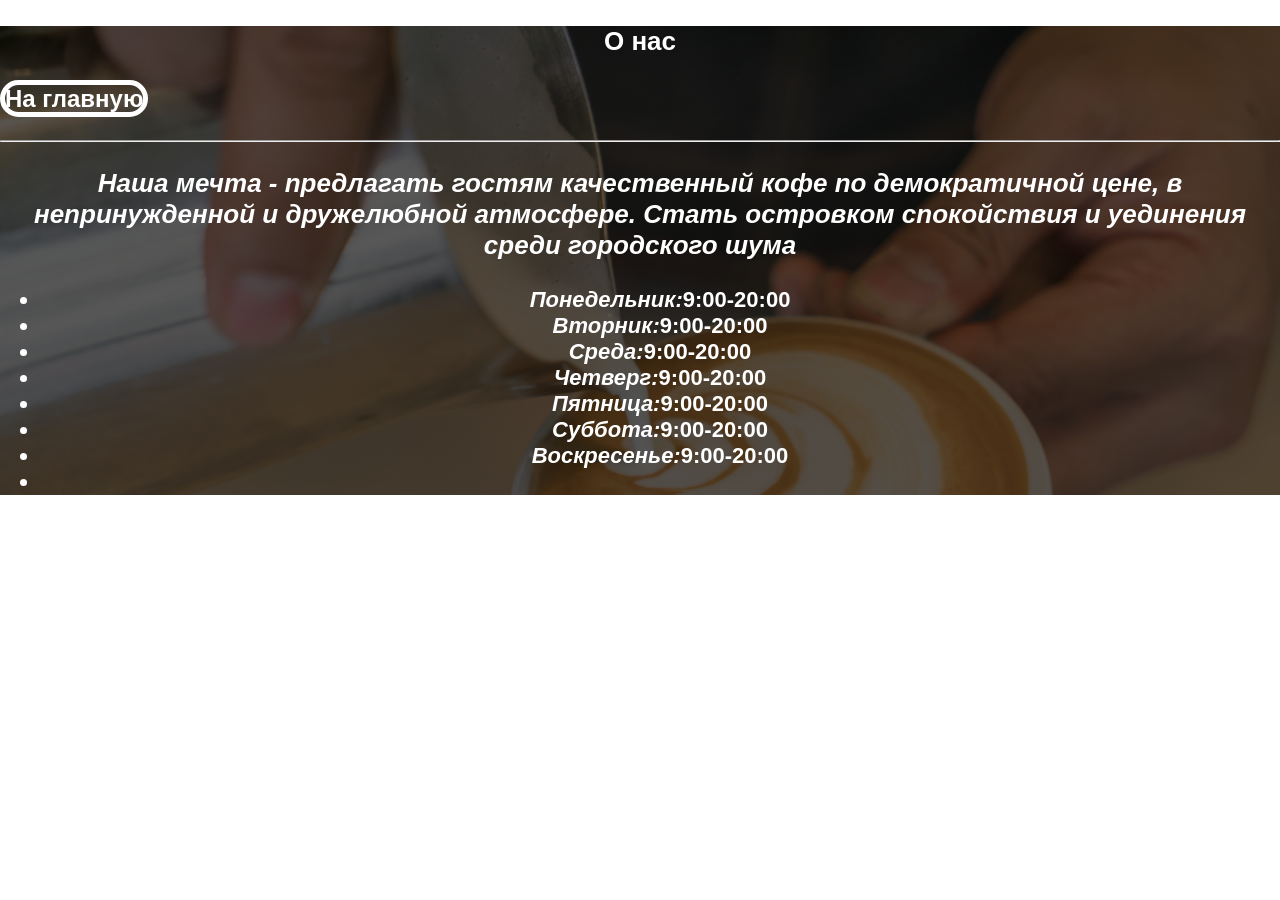
==== About.html @ 11d2fd34 "Update About.html" ====
<!DOCTYPE html>
<HTML>
<HEAD>
<link rel="shortcut icon" href="4.png">
 <link rel="stylesheet" href="style.css">
<meta charset="utf-8"> 
<TITLE>О нас</TITLE>
</HEAD>
<BODY>
 <main>
    <section id="coffee">
	<p align="center"> О нас </p>
		<p align="left"><a href="index.html" class="button"> На главную </a></p>
	<hr>
      <p align="center"><b><i>Наша мечта - предлагать гостям качественный кофе по демократичной цене, в непринужденной и дружелюбной атмосфере. Стать островком спокойствия и уединения среди городского шума</i></b></P>
<ul class="menu-main">
<li align="center"><b><i>Понедельник:</i>9:00-20:00</b></li>
<li align="center"><b><i>Вторник:</i>9:00-20:00</b></li>
<li align="center"><b><i>Среда:</i>9:00-20:00</b></li>
<li align="center"><b><i>Четверг:</i>9:00-20:00</b></li>
<li align="center"><b><i>Пятница:</i>9:00-20:00</b></li>
<li align="center"><b><i>Суббота:</i>9:00-20:00</b></li>
<li align="center"><b><i>Воскресенье:</i>9:00-20:00</b><li>
</ul>
</div>
    </section>
</BODY>
</HTML>
---- style.css ----
body {
  font-family: Arial, sans-serif;
  margin: 0;
  padding: 0;
}

/* Стили для заголовков */
h1, h2 {
  font-size: 24px;
  font-weight: bold;
   
}
p{
	  font-size: 26px;
  font-weight: bold;
	
}
/* Стили для навигационного меню */
.dropdown {
	text-decoration:none;
  position: relative;
  display: inline-block;
}

.dropdown-content {
	text-decoration:none;
  display: none;
  position: absolute;
  background-color: #f9f9f9;
  min-width: 160px;
  box-shadow: 0px 8px 16px 0px rgba(0,0,0,0.2);
  z-index: 1;
}

.dropdown:hover .dropdown-content {
	text-decoration:none;
  display: block;
}

.dropdown-content a {
	text-decoration:none;
  color: black;
  padding: 12px 16px;
  text-decoration: none;
  display: block;
}

.dropdown-content a:hover {
  background-color: #f1f1f1;
}
.button-container {
            display: flex;
            justify-content: center;
        }

        .button-container button {
            margin: 5px;
        }
/* Стили для главного заголовка меню */
h1 {
  text-align: center;
}

/* Стили для кнопок меню */
.dropbtn {
	color: inherit;
 width: 150px;
  height: 50px;
  border-radius: 15px;
  background-color:  #442d25;
  border: 5px solid #ffffff;
  text-decoration:none;
  color: #ffffff;
  font-size: 24px;
  text-align: center;
  line-height: 25px;
  cursor: pointer;
}

.dropbtn:hover {
  background-color:#6f4e37;
}
nav ul {
  list-style: none;
  margin: 0;
  padding: 0;
}

nav li {
  display: inline-block;
  margin-right: 10px;
  list-style-type:none;
}

nav a {
	color: inherit;
  text-decoration: none;
  padding: 5px;
}

/* Стили для главного изображения */
#hero {
  text-align: center;
  padding: 150px;
  background-image: url('hero-image.jpg');
  background-size: cover;
  color: #fff;
}
#coffee {
font-size: 22px;
text-decoration:none;
  text-align: center;
  padding: 300 px;
  background-image: url('coffee.jpg');
  background-size: cover;
  color: #fff;
}

#drink {
	font-size: 22px;
	text-decoration:none;
  text-align: center;
  padding: 70px;
  background-image: url('drink.jpg');
  background-size: cover;
  color: #fff;
}
#dessert {
	font-size: 24px;
	text-decoration:none;
  text-align: center;
  padding: 50px;
  background-image: url('dessert.jpg');
  background-size: cover;
  color: #fff;
}


/* Стили для кнопок */

.button {
  width: 300px;
  height: 200px;
  border-radius: 50px;
  background-color: transparent;
  border: 5px solid #ffffff;
  text-decoration:none;
  color: #ffffff;
  font-size: 24px;
  text-align: center;
  line-height: 25px;
  cursor: pointer;
}
.button:hover {
  background-color: rgba(255, 255, 255, 0.5);
}
/* Стили для футера */
footer {
  background-color: #ccc;
  margin-top:150px;
  padding: 70px;
  text-align: center;
}
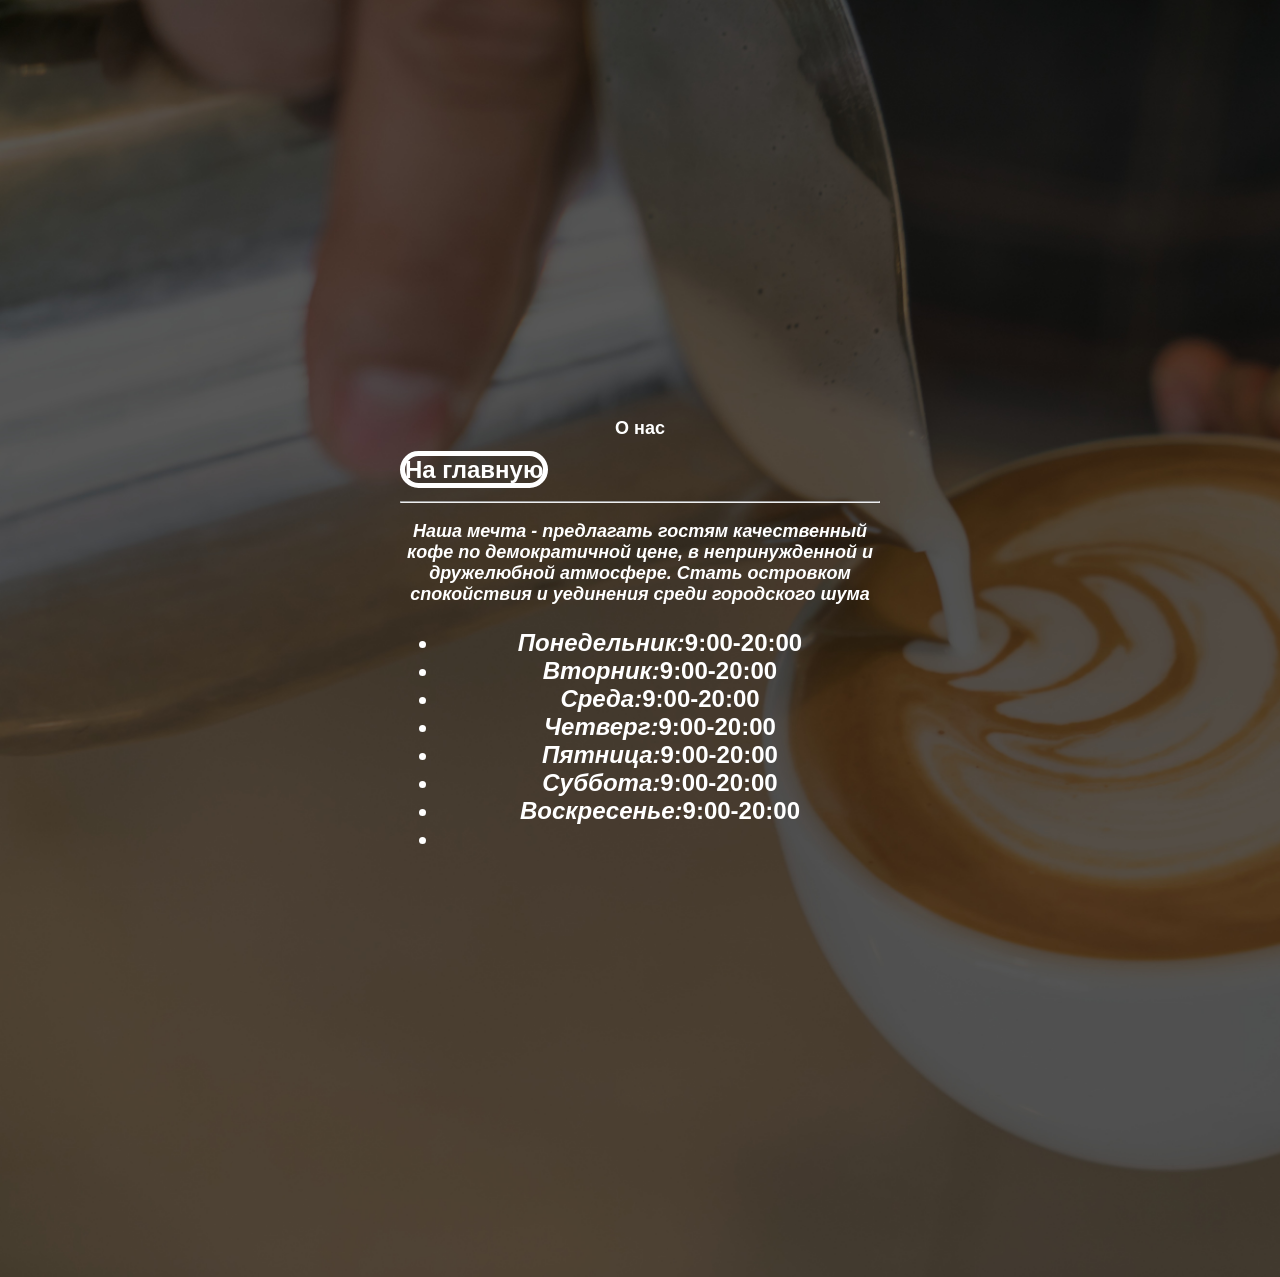
==== commit 72dd7682: "Update About.html" ====
--- a/About.html
+++ b/About.html
@@ -10,10 +10,11 @@
  <main>
     <section id="coffee">
 	<p align="center"> О нас </p>
-		<p align="left"><a href="index.html" class="button"> На главную </a></p>
+	<p align="left"><a href="index.html" class="button"> На главную </a></p>
 	<hr>
-      <p align="center"><b><i>Наша мечта - предлагать гостям качественный кофе по демократичной цене, в непринужденной и дружелюбной атмосфере. Стать островком спокойствия и уединения среди городского шума</i></b></P>
-<ul class="menu-main">
+ <p align="center"><b><i>Наша мечта - предлагать гостям качественный кофе по демократичной цене, в непринужденной и дружелюбной атмосфере. Стать островком спокойствия и уединения среди городского шума</i></b></p>
+<div>
+	<ul class="menu-main">
 <li align="center"><b><i>Понедельник:</i>9:00-20:00</b></li>
 <li align="center"><b><i>Вторник:</i>9:00-20:00</b></li>
 <li align="center"><b><i>Среда:</i>9:00-20:00</b></li>
--- a/style.css
+++ b/style.css
@@ -11,7 +11,7 @@
    
 }
 p{
-	  font-size: 26px;
+	  font-size: 18px;
   font-weight: bold;
 	
 }
@@ -107,10 +107,11 @@
   color: #fff;
 }
 #coffee {
-font-size: 22px;
-text-decoration:none;
+	
+	font-size: 24px;
+	text-decoration:none;
   text-align: center;
-  padding: 300 px;
+  padding: 400px;
   background-image: url('coffee.jpg');
   background-size: cover;
   color: #fff;
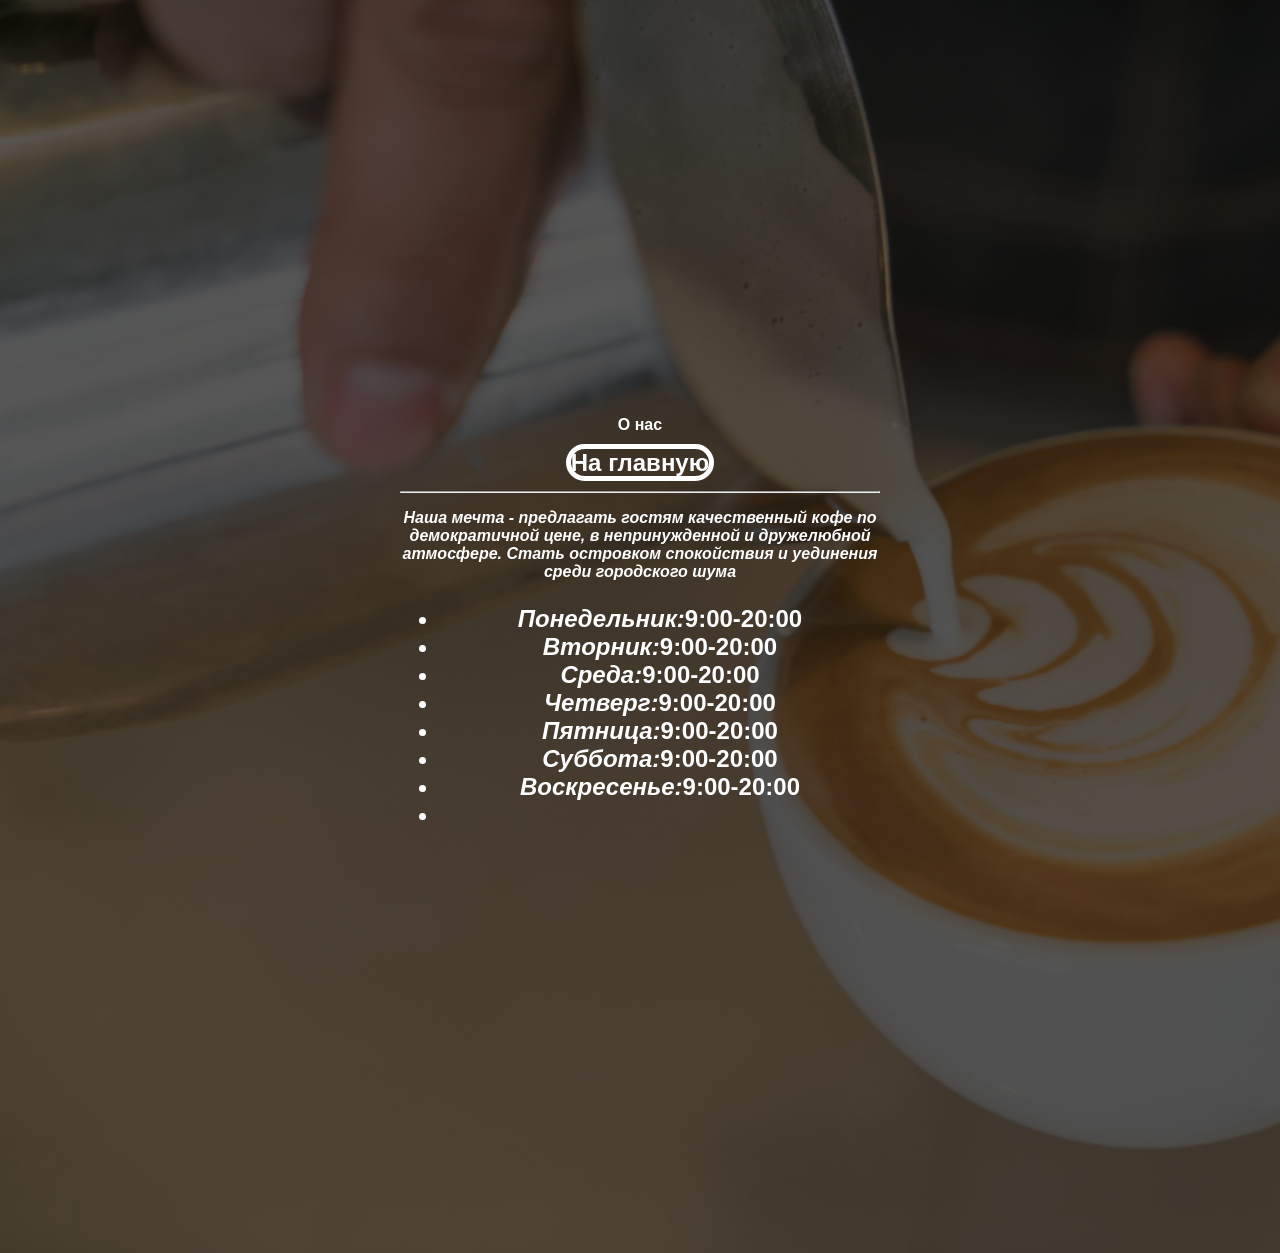
==== commit 22e4c858: "Update About.html" ====
--- a/About.html
+++ b/About.html
@@ -10,7 +10,7 @@
  <main>
     <section id="coffee">
 	<p align="center"> О нас </p>
-	<p align="left"><a href="index.html" class="button"> На главную </a></p>
+	<p align="center"><a href="index.html" class="button"> На главную </a></p>
 	<hr>
  <p align="center"><b><i>Наша мечта - предлагать гостям качественный кофе по демократичной цене, в непринужденной и дружелюбной атмосфере. Стать островком спокойствия и уединения среди городского шума</i></b></p>
 <div>
--- a/style.css
+++ b/style.css
@@ -11,7 +11,7 @@
    
 }
 p{
-	  font-size: 18px;
+ font-size: 16px;
   font-weight: bold;
 	
 }
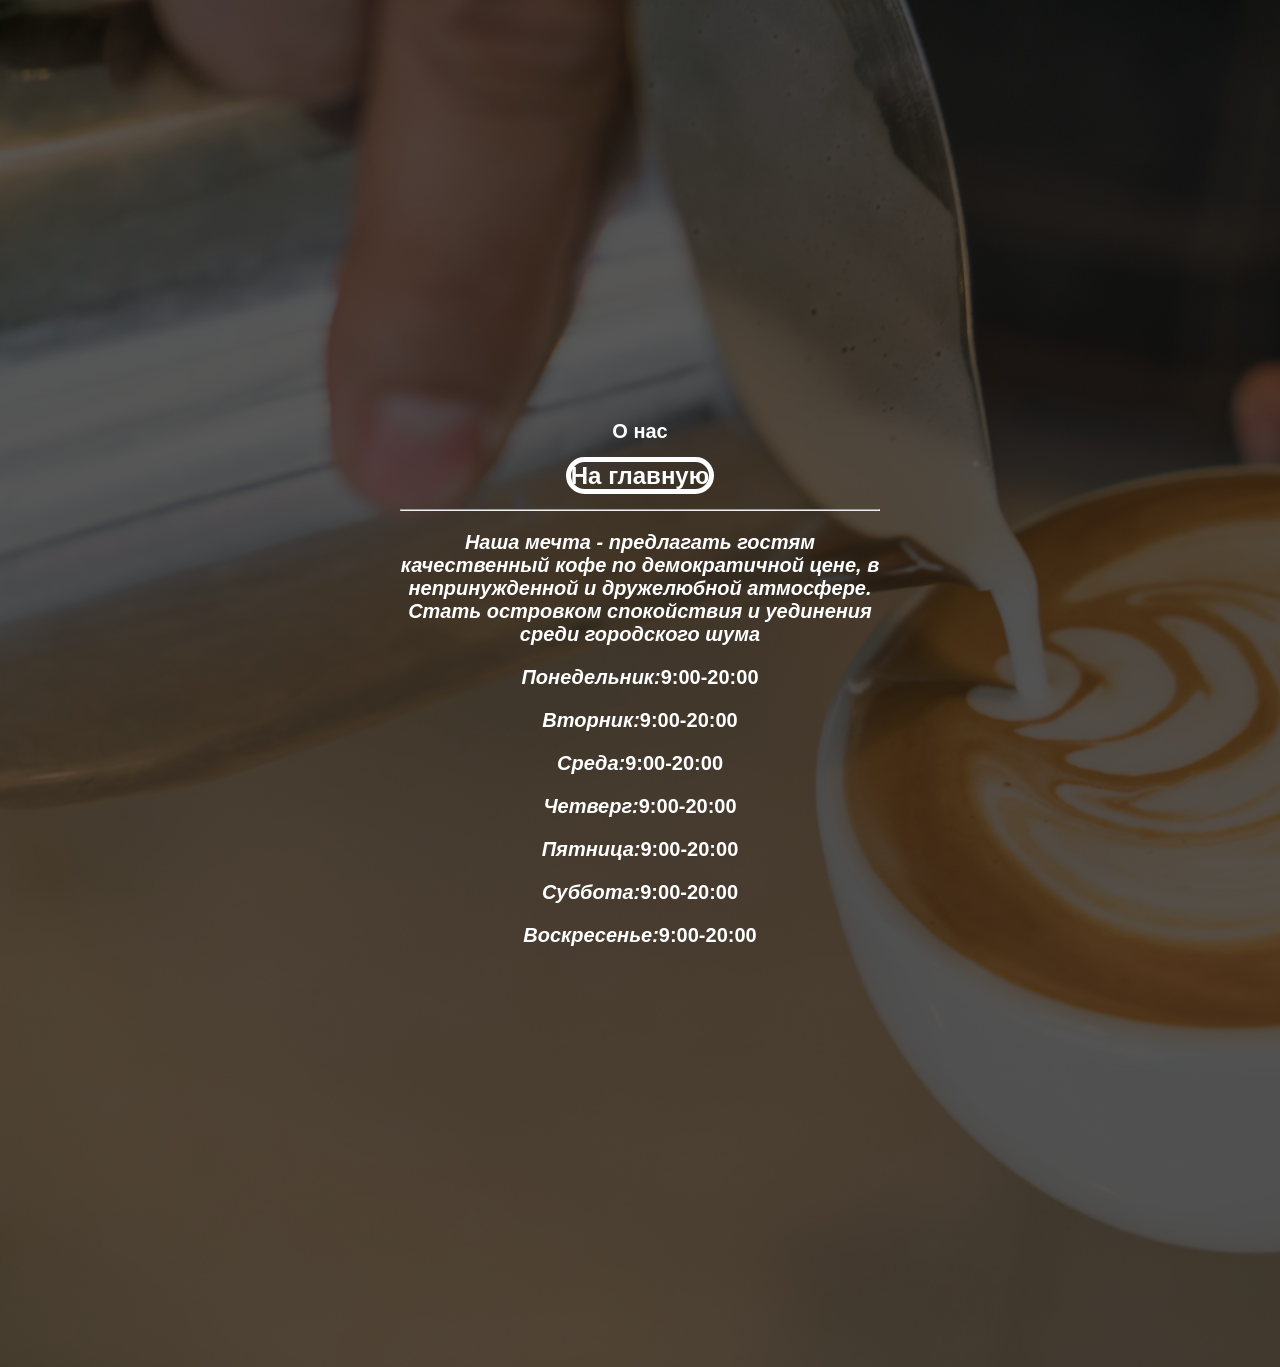
==== commit b69487e0: "Update About.html" ====
--- a/About.html
+++ b/About.html
@@ -14,15 +14,14 @@
 	<hr>
  <p align="center"><b><i>Наша мечта - предлагать гостям качественный кофе по демократичной цене, в непринужденной и дружелюбной атмосфере. Стать островком спокойствия и уединения среди городского шума</i></b></p>
 <div>
-	<ul class="menu-main">
-<li align="center"><b><i>Понедельник:</i>9:00-20:00</b></li>
-<li align="center"><b><i>Вторник:</i>9:00-20:00</b></li>
-<li align="center"><b><i>Среда:</i>9:00-20:00</b></li>
-<li align="center"><b><i>Четверг:</i>9:00-20:00</b></li>
-<li align="center"><b><i>Пятница:</i>9:00-20:00</b></li>
-<li align="center"><b><i>Суббота:</i>9:00-20:00</b></li>
-<li align="center"><b><i>Воскресенье:</i>9:00-20:00</b><li>
-</ul>
+	
+<p align="center"><b><i>Понедельник:</i>9:00-20:00</b></p>
+<p align="center"><b><i>Вторник:</i>9:00-20:00</b></p>
+<p align="center"><b><i>Среда:</i>9:00-20:00</b></p>
+<p align="center"><b><i>Четверг:</i>9:00-20:00</b></p>
+<p align="center"><b><i>Пятница:</i>9:00-20:00</b></p>
+<p align="center"><b><i>Суббота:</i>9:00-20:00</b></p>
+<p align="center"><b><i>Воскресенье:</i>9:00-20:00</b><p>
 </div>
     </section>
 </BODY>
--- a/style.css
+++ b/style.css
@@ -11,7 +11,7 @@
    
 }
 p{
- font-size: 16px;
+ font-size: 20px;
   font-weight: bold;
 	
 }
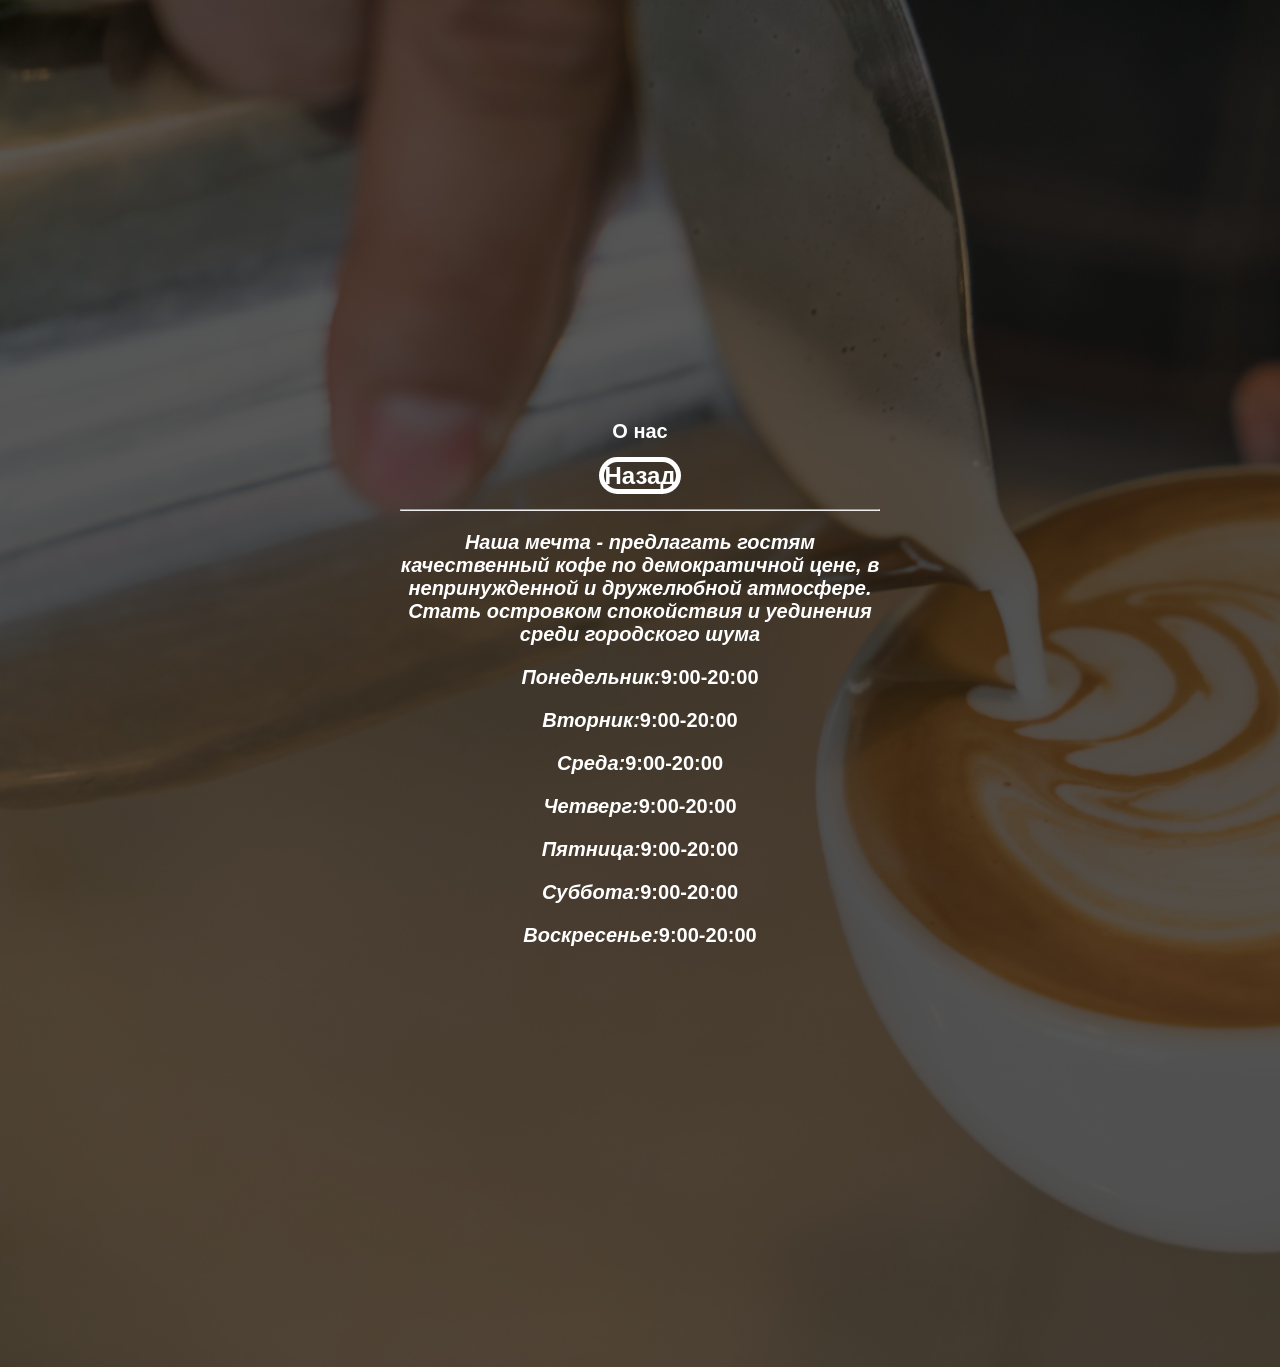
==== commit 3abb7140: "Update About.html" ====
--- a/About.html
+++ b/About.html
@@ -10,7 +10,7 @@
  <main>
     <section id="coffee">
 	<p align="center"> О нас </p>
-	<p align="center"><a href="index.html" class="button"> На главную </a></p>
+	<p align="center"><a href="index.html" class="button"> Назад </a></p>
 	<hr>
  <p align="center"><b><i>Наша мечта - предлагать гостям качественный кофе по демократичной цене, в непринужденной и дружелюбной атмосфере. Стать островком спокойствия и уединения среди городского шума</i></b></p>
 <div>
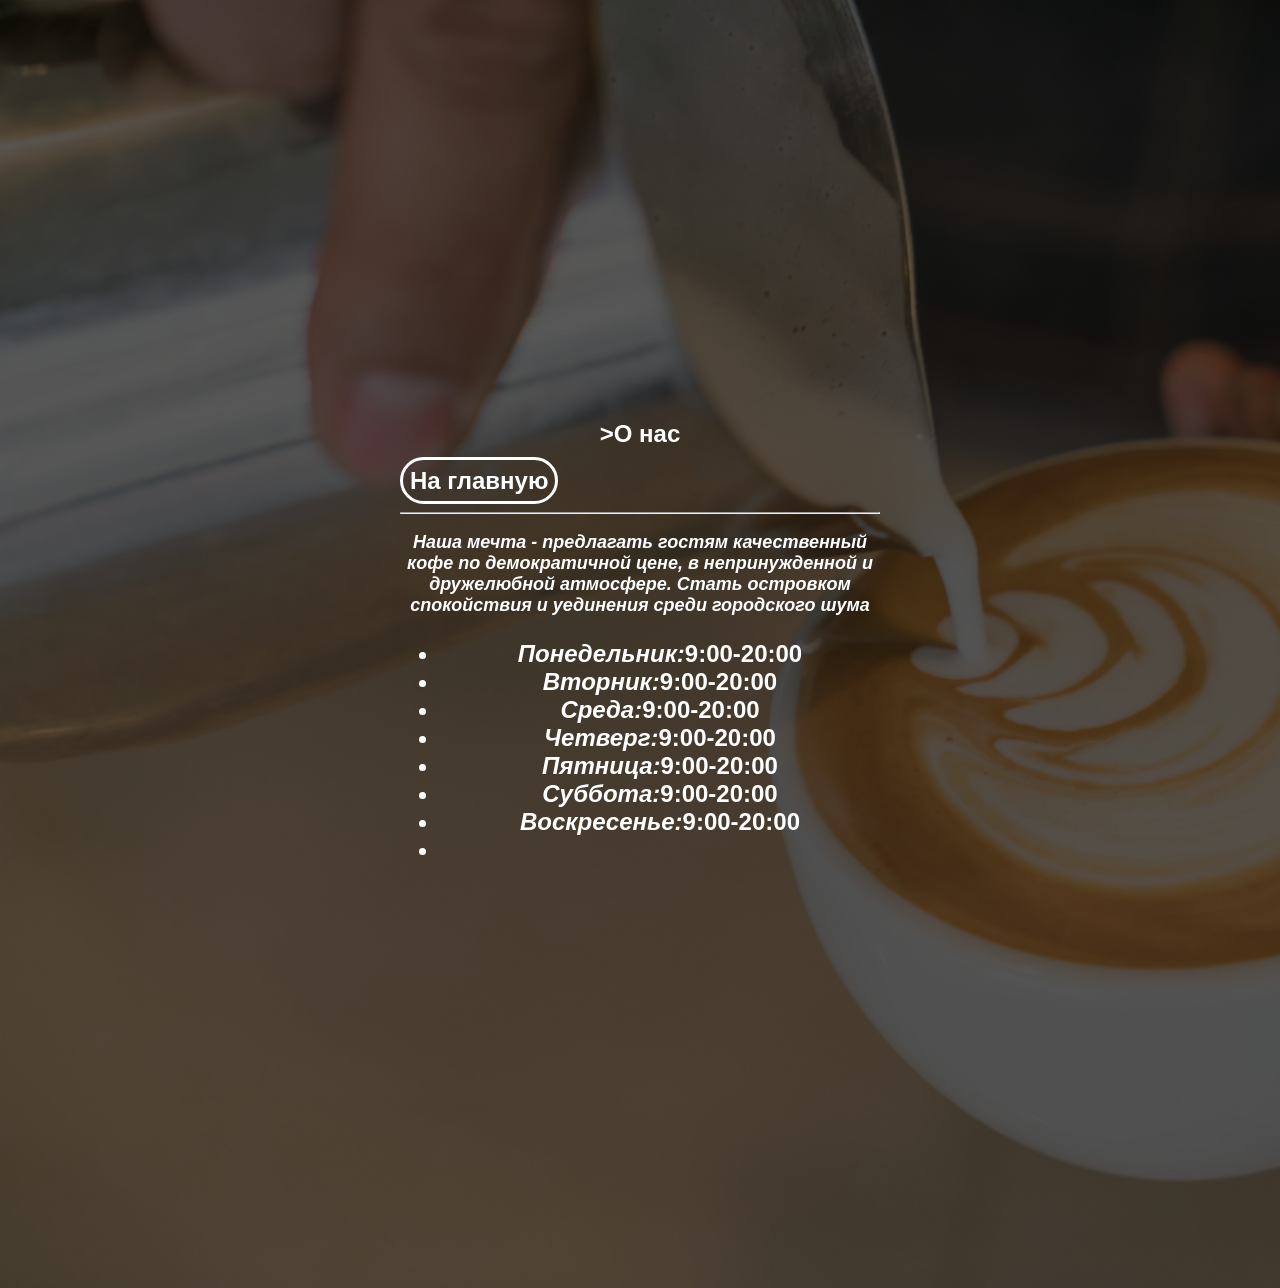
==== commit b546ff86: "Add files via upload" ====
--- a/About.html
+++ b/About.html
@@ -7,22 +7,23 @@
 <TITLE>О нас</TITLE>
 </HEAD>
 <BODY>
+
  <main>
     <section id="coffee">
-	<p align="center"> О нас </p>
-	<p align="center"><a href="index.html" class="button"> Назад </a></p>
+	<h1 align="center">>О нас</h1>
+		<p align="left"><a href="index.html"  class="button"> На главную </a></p>
 	<hr>
- <p align="center"><b><i>Наша мечта - предлагать гостям качественный кофе по демократичной цене, в непринужденной и дружелюбной атмосфере. Стать островком спокойствия и уединения среди городского шума</i></b></p>
-<div>
-	
-<p align="center"><b><i>Понедельник:</i>9:00-20:00</b></p>
-<p align="center"><b><i>Вторник:</i>9:00-20:00</b></p>
-<p align="center"><b><i>Среда:</i>9:00-20:00</b></p>
-<p align="center"><b><i>Четверг:</i>9:00-20:00</b></p>
-<p align="center"><b><i>Пятница:</i>9:00-20:00</b></p>
-<p align="center"><b><i>Суббота:</i>9:00-20:00</b></p>
-<p align="center"><b><i>Воскресенье:</i>9:00-20:00</b><p>
+      <p align="center"><b><i>Наша мечта - предлагать гостям качественный кофе по демократичной цене, в непринужденной и дружелюбной атмосфере. Стать островком спокойствия и уединения среди городского шума</i></b></P>
+<ul class="menu-main">
+<li align="center"><b><i>Понедельник:</i>9:00-20:00</b></li>
+<li align="center"><b><i>Вторник:</i>9:00-20:00</b></li>
+<li align="center"><b><i>Среда:</i>9:00-20:00</b></li>
+<li align="center"><b><i>Четверг:</i>9:00-20:00</b></li>
+<li align="center"><b><i>Пятница:</i>9:00-20:00</b></li>
+<li align="center"><b><i>Суббота:</i>9:00-20:00</b></li>
+<li align="center"><b><i>Воскресенье:</i>9:00-20:00</b><li>
+</ul>
 </div>
     </section>
 </BODY>
-</HTML>
+</HTML>
--- a/style.css
+++ b/style.css
@@ -11,15 +11,29 @@
    
 }
 p{
- font-size: 20px;
+	  font-size: 18px;
   font-weight: bold;
 	
 }
+
 /* Стили для навигационного меню */
 .dropdown {
 	text-decoration:none;
   position: relative;
   display: inline-block;
+
+}
+.swiper-container {
+  width: 100%;
+  height: 400px; /* Задайте желаемую высоту слайдера */
+}
+
+.swiper-slide {
+  text-align: center;
+}
+
+.slide-description {
+  margin-top: 10px;
 }
 
 .dropdown-content {
@@ -51,14 +65,39 @@
 .button-container {
             display: flex;
             justify-content: center;
+			display: flex;
+           align-items: center;
+			
         }
 
         .button-container button {
+			
             margin: 5px;
+			
         }
 /* Стили для главного заголовка меню */
 h1 {
   text-align: center;
+}
+
+
+.menu {
+  list-style: none;
+  margin: 5px;
+  padding: 5px;
+  display: flex;
+}
+.swiper-container {
+  width: 100%;
+  height: 400px; /* Задайте желаемую высоту слайдера */
+}
+
+.swiper-slide {
+  text-align: center;
+}
+
+.slide-description {
+  margin-top: 10px;
 }
 
 /* Стили для кнопок меню */
@@ -77,10 +116,19 @@
   cursor: pointer;
 }
 
+
 .dropbtn:hover {
   background-color:#6f4e37;
 }
+.items{
+ width:200px;
+ height:200 px;
+  display:flex;
+  align-items:left;
+  justify-content: center;
+}
 nav ul {
+	
   list-style: none;
   margin: 0;
   padding: 0;
@@ -144,7 +192,8 @@
   height: 200px;
   border-radius: 50px;
   background-color: transparent;
-  border: 5px solid #ffffff;
+  border: 3px solid #ffffff;
+  padding:7px;
   text-decoration:none;
   color: #ffffff;
   font-size: 24px;
@@ -161,4 +210,4 @@
   margin-top:150px;
   padding: 70px;
   text-align: center;
-}
+}
